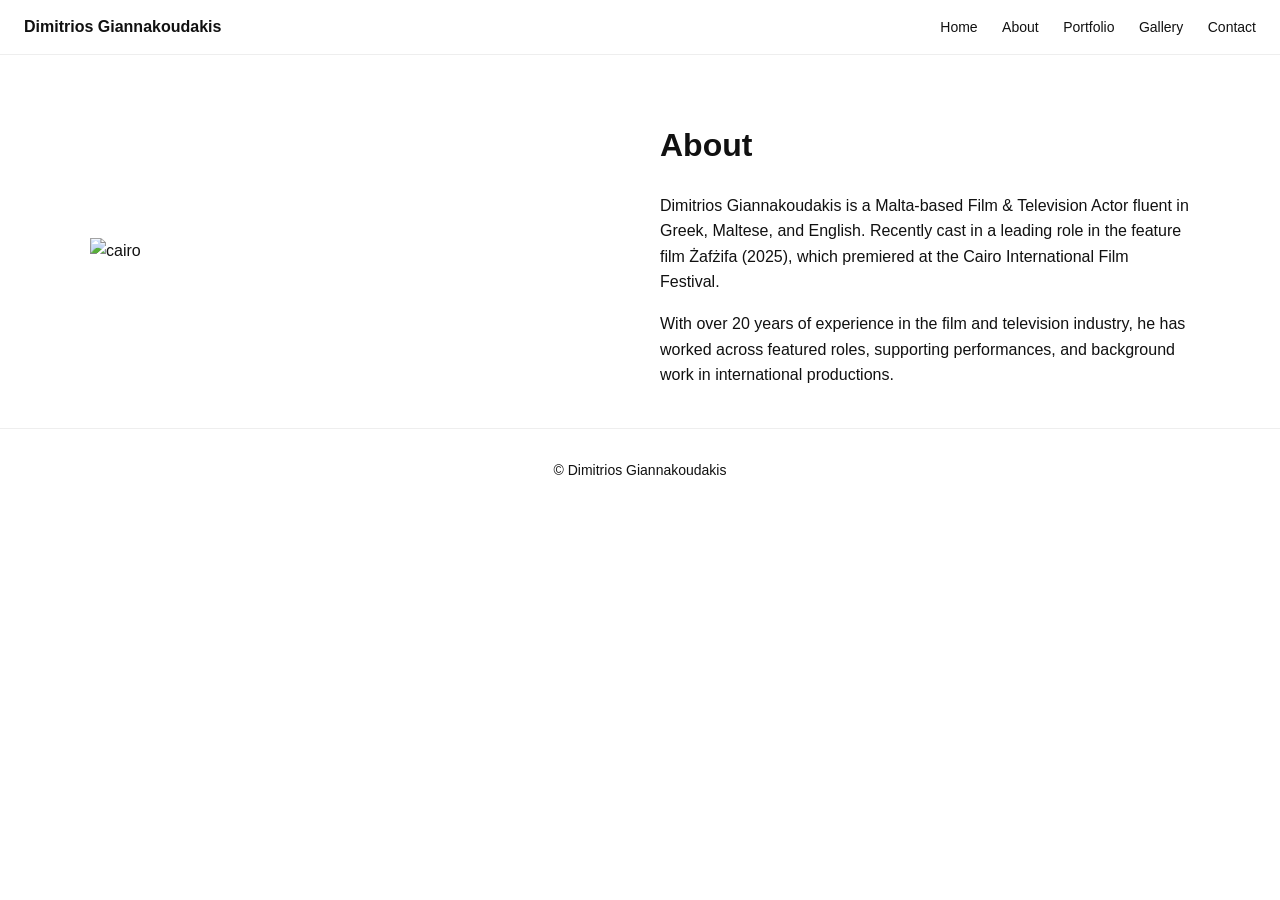
==== about.html @ be98e553 "Add files via upload" ====
<!DOCTYPE html>
<html>
<head>
  <title>About - Dimitrios Giannakoudakis</title>
  <link rel="stylesheet" href="style.css">
</head>

<body>

<nav>
  <div><strong>Dimitrios Giannakoudakis</strong></div>
  <div>
    <a href="index.html">Home</a>
    <a href="about.html">About</a>
    <a href="portfolio.html">Portfolio</a>
    <a href="gallery.html">Gallery</a>
    <a href="contact.html">Contact</a>
  </div>
</nav>

<div class="container featured">
  <img src="images/cairo.jpeg" alt="cairo">
  <div>
    <h1>About</h1>
    <p>
      Dimitrios Giannakoudakis is a Malta-based Film & Television Actor fluent in Greek, Maltese, and English. Recently cast in a leading role in the feature film Żafżifa (2025), which premiered at the Cairo International Film Festival.
    </p>

    <p>
      With over 20 years of experience in the film and television industry, he has worked across featured roles, supporting performances, and background work in international productions.
    </p>
  </div>
</div>

<footer>© Dimitrios Giannakoudakis</footer>

</body>
</html>
---- style.css ----
/* ===== BASE ===== */
body {
  margin: 0;
  padding: 0;
  font-family: Inter, Arial, sans-serif;
  background: #ffffff;
  color: #111;
  line-height: 1.6;
}

a {
  color: inherit;
  text-decoration: none;
}

/* ===== LAYOUT ===== */
.container {
  max-width: 1100px;
  margin: 0 auto;
  padding: 24px 24px; /* reduced from 80px → FIXES BIG GAP */
}


/* ===== NAV ===== */
nav {
  display: flex;
  justify-content: space-between;
  align-items: center;
  padding: 14px 24px; /* reduced for tighter top area */
  border-bottom: 1px solid #eee;
}

nav a {
  margin-left: 20px;
  font-size: 14px;
}

/* ===== HERO ===== */
.hero {
  text-align: center;
  padding: 40px 24px; /* reduced from 120px → FIXES MAIN GAP */
}

.hero h1 {
  font-size: 52px;
  margin: 10px 0;
}

.hero p {
  font-size: 18px;
  color: #666;
  margin: 6px 0; /* tighter spacing */
}

/* ===== BUTTONS ===== */
.btn {
  display: inline-block;
  padding: 12px 20px;
  margin: 10px 8px;
  border: 1px solid #111;
  cursor: pointer;
  transition: 0.3s;
}

.btn.primary {
  background: #111;
  color: #fff;
}

.btn:hover {
  opacity: 0.8;
}

/* ===== SECTIONS ===== */
section {
  margin-bottom: 60px; /* slightly reduced */
}

/* ===== FEATURED CREDIT ===== */
.featured {
  display: grid;
  grid-template-columns: 1fr 1fr;
  gap: 40px;
  align-items: center;
  margin-top: 20px;
}

/* FEATURED LAYOUT (2-column container only) */
.featured {
  display: grid;
  grid-template-columns: 1fr 1fr;
  gap: 40px;
  align-items: center;
}

/* DEFAULT IMAGES (SAFE RULE) */
.featured img {
  width: 100%;
  height: auto;
  display: block;
}

/* PROFILE IMAGE ONLY (HEADSHOT CONTROL) */
.profile img {
  width: 420px;
  height: auto;
  display: block;
  object-fit: cover;
}

/* ZAFŻIFA FEATURE IMAGE */
.film img {
  width: 80%;
  max-width: 400px;
  height: auto;
  display: block;
}

/* PROFILE IMAGE ONLY (HOME + ABOUT) */
.hero img,
.about img {
  max-width: 260px;
  width: 100%;
  height: auto;
  object-fit: cover;
  border-radius: 2px;
}
/* CONTACT LAYOUT */
.contact {
    display: grid;
    grid-template-columns: 1fr 1fr;
    gap: 40px;
    align-items: center;
}

/* CONTACT IMAGE */
.contact-photo img {
    max-width: 300px;
    height: auto;
    display: block;
    object-fit: cover;
}

/* CONTACT AVAILBILITY */
.contact-footer {
    max-width: 1100px;
    margin: 60px auto 0 auto;
    padding: 0 24px;

    display: grid;
    grid-template-columns: repeat(3, 1fr);
    gap: 30px;
}

/* ===== GRID (GALLERY) ===== */
.grid {
  display: grid;
  grid-template-columns: repeat(3, 1fr);
  gap: 10px;
}

.grid img {
    width: 100%;
    height: 450px;   /* 👈 forces equal size */
    object-fit: cover; /* 👈 crops neatly instead of stretching */
    display: block;
}

.grid img:hover {
  transform: scale(1.02);
}




/* ===== FOOTER ===== */
footer {
  text-align: center;
  padding: 30px;
  border-top: 1px solid #eee;
  font-size: 14px;
}
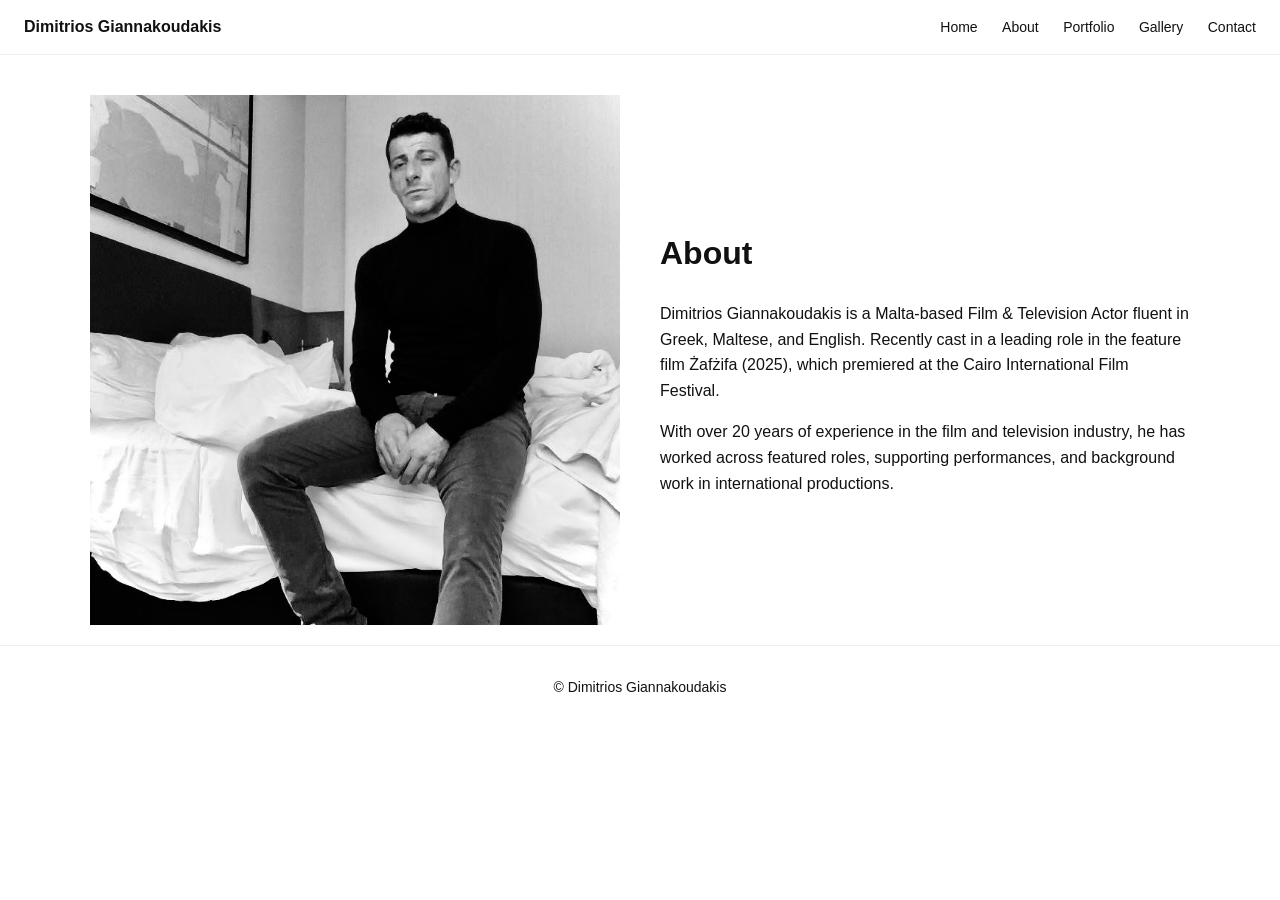
==== commit 04272333: "Update about.html Mobile View" ====
--- a/about.html
+++ b/about.html
@@ -2,6 +2,7 @@
 <html>
 <head>
   <title>About - Dimitrios Giannakoudakis</title>
+  <meta name="viewport" content="width=device-width, initial-scale=1.0">
   <link rel="stylesheet" href="style.css">
 </head>
 
@@ -35,4 +36,4 @@
 <footer>© Dimitrios Giannakoudakis</footer>
 
 </body>
-</html>+</html>
--- a/style.css
+++ b/style.css
@@ -1,182 +1,307 @@
 /* ===== BASE ===== */
-body {
-  margin: 0;
-  padding: 0;
-  font-family: Inter, Arial, sans-serif;
-  background: #ffffff;
-  color: #111;
-  line-height: 1.6;
-}
-
-a {
-  color: inherit;
-  text-decoration: none;
-}
+	body {
+  		margin: 0;
+  		padding: 0;
+  		font-family: Inter, Arial, sans-serif;
+ 		background: #ffffff;
+  		color: #111;
+  		line-height: 1.6;
+	}
+
+	a {
+ 		color: inherit;
+  		text-decoration: none;
+	}
 
 /* ===== LAYOUT ===== */
-.container {
-  max-width: 1100px;
-  margin: 0 auto;
-  padding: 24px 24px; /* reduced from 80px → FIXES BIG GAP */
-}
+	.container {
+ 		max-width: 1100px;
+  		margin: 0 auto;
+  		padding: 24px 24px; /* reduced from 80px → FIXES BIG GAP */
+	}
 
 
 /* ===== NAV ===== */
-nav {
-  display: flex;
-  justify-content: space-between;
-  align-items: center;
-  padding: 14px 24px; /* reduced for tighter top area */
-  border-bottom: 1px solid #eee;
-}
-
-nav a {
-  margin-left: 20px;
-  font-size: 14px;
-}
+	nav {
+  		display: flex;
+  		justify-content: space-between;
+  		align-items: center;
+ 		padding: 14px 24px; /* reduced for tighter top area */
+  		border-bottom: 1px solid #eee;
+		}
+
+	nav a {
+  		margin-left: 20px;
+  		font-size: 14px;
+	}
 
 /* ===== HERO ===== */
-.hero {
-  text-align: center;
-  padding: 40px 24px; /* reduced from 120px → FIXES MAIN GAP */
-}
-
-.hero h1 {
-  font-size: 52px;
-  margin: 10px 0;
-}
-
-.hero p {
-  font-size: 18px;
-  color: #666;
-  margin: 6px 0; /* tighter spacing */
-}
+	.hero {
+ 		text-align: center;
+		  padding: 40px 24px; /* reduced from 120px → FIXES MAIN GAP */
+	}
+
+	.hero h1 {
+  		font-size: 52px;
+  		margin: 10px 0;
+	}
+
+	.hero p {
+ 		font-size: 18px;
+  		color: #666;
+ 		margin: 6px 0; /* tighter spacing */
+	}
 
 /* ===== BUTTONS ===== */
-.btn {
-  display: inline-block;
-  padding: 12px 20px;
-  margin: 10px 8px;
-  border: 1px solid #111;
-  cursor: pointer;
-  transition: 0.3s;
-}
-
-.btn.primary {
-  background: #111;
-  color: #fff;
-}
-
-.btn:hover {
-  opacity: 0.8;
-}
+	.btn {
+ 		display: inline-block;
+  		padding: 12px 20px;
+ 		margin: 10px 8px;
+  		border: 1px solid #111;
+  		cursor: pointer;
+  		transition: 0.3s;
+	}
+
+	.btn.primary {
+ 		background: #111;
+  		color: #fff;
+	}
+
+	.btn:hover {
+  		opacity: 0.8;
+	}
 
 /* ===== SECTIONS ===== */
-section {
-  margin-bottom: 60px; /* slightly reduced */
-}
+	section {
+  		margin-bottom: 60px; /* slightly reduced */
+	}
 
 /* ===== FEATURED CREDIT ===== */
-.featured {
-  display: grid;
-  grid-template-columns: 1fr 1fr;
-  gap: 40px;
-  align-items: center;
-  margin-top: 20px;
-}
+	.featured {
+  		display: grid;
+  		grid-template-columns: 1fr 1fr;
+  		gap: 40px;
+  		align-items: center;
+  		margin-top: 20px;
+	}
 
 /* FEATURED LAYOUT (2-column container only) */
-.featured {
-  display: grid;
-  grid-template-columns: 1fr 1fr;
-  gap: 40px;
-  align-items: center;
-}
+	.featured {
+ 		display: grid;
+  		grid-template-columns: 1fr 1fr;
+  		gap: 40px;
+  		align-items: center;
+	}
 
 /* DEFAULT IMAGES (SAFE RULE) */
-.featured img {
-  width: 100%;
-  height: auto;
-  display: block;
-}
+	.featured img {
+  		width: 100%;
+  		height: auto;
+  		display: block;
+	}
 
 /* PROFILE IMAGE ONLY (HEADSHOT CONTROL) */
-.profile img {
-  width: 420px;
-  height: auto;
-  display: block;
-  object-fit: cover;
-}
+	.profile img {
+  		width: 100%;
+ 		max-width: 420px;
+  		height: auto;
+  		display: block;
+  		object-fit: cover;
+	}
 
 /* ZAFŻIFA FEATURE IMAGE */
-.film img {
-  width: 80%;
-  max-width: 400px;
-  height: auto;
-  display: block;
-}
+	.film img {
+ 		width: 80%;
+  		max-width: 400px;
+  		height: auto;
+  		display: block;
+	}
 
 /* PROFILE IMAGE ONLY (HOME + ABOUT) */
-.hero img,
-.about img {
-  max-width: 260px;
-  width: 100%;
-  height: auto;
-  object-fit: cover;
-  border-radius: 2px;
-}
+	.hero img,
+	.about img {
+  		max-width: 260px;
+  		width: 100%;
+  		height: auto;
+  		object-fit: cover;
+  		border-radius: 2px;
+	}
+
 /* CONTACT LAYOUT */
-.contact {
-    display: grid;
-    grid-template-columns: 1fr 1fr;
-    gap: 40px;
-    align-items: center;
-}
+	.contact {
+   		display: grid;
+    	grid-template-columns: 1fr 1fr;
+    	gap: 40px;
+    	align-items: center;
+	}
 
 /* CONTACT IMAGE */
-.contact-photo img {
-    max-width: 300px;
-    height: auto;
-    display: block;
-    object-fit: cover;
-}
+	.contact-photo img {
+    	max-width: 300px;
+    	height: auto;
+    	display: block;
+    	object-fit: cover;
+	}
 
 /* CONTACT AVAILBILITY */
-.contact-footer {
-    max-width: 1100px;
-    margin: 60px auto 0 auto;
-    padding: 0 24px;
-
-    display: grid;
-    grid-template-columns: repeat(3, 1fr);
-    gap: 30px;
-}
+	.contact-footer {
+    	max-width: 1100px;
+    	margin: 60px auto 0 auto;
+    	padding: 0 24px;
+    	display: grid;
+    	grid-template-columns: repeat(3, 1fr);
+    	gap: 30px;
+	}
 
 /* ===== GRID (GALLERY) ===== */
-.grid {
-  display: grid;
-  grid-template-columns: repeat(3, 1fr);
-  gap: 10px;
-}
-
-.grid img {
-    width: 100%;
-    height: 450px;   /* 👈 forces equal size */
-    object-fit: cover; /* 👈 crops neatly instead of stretching */
-    display: block;
-}
-
-.grid img:hover {
-  transform: scale(1.02);
-}
-
-
-
+	.grid {
+  		display: grid;
+  		grid-template-columns: repeat(3, 1fr);
+  		gap: 10px;
+	}
+
+	.grid img {
+    	width: 100%;
+    	height: 450px;   /* 👈 forces equal size */
+    	object-fit: cover; /* 👈 crops neatly instead of stretching */
+    	display: block;
+	}
+
+	.grid img:hover {
+  		transform: scale(1.02);
+	}
 
 /* ===== FOOTER ===== */
-footer {
-  text-align: center;
-  padding: 30px;
-  border-top: 1px solid #eee;
-  font-size: 14px;
-}+	footer {
+ 	 	text-align: center;
+  		padding: 30px;
+  		border-top: 1px solid #eee;
+  		font-size: 14px;
+	}
+
+/* ===== MOBILE VIEW ===== */
+@media (max-width: 768px) {
+
+/* Navigation */
+    nav {
+        flex-direction: column;
+        gap: 15px;
+        text-align: center;
+    }
+
+    nav div:last-child {
+        display: flex;
+        flex-wrap: wrap;
+        justify-content: center;
+        gap: 15px;
+    }
+
+    nav a {
+        margin: 0;
+    }
+
+/* Hero and two-column layouts */
+    .featured,
+    .contact {
+        grid-template-columns: 1fr;
+        text-align: center;
+		align-items: center;
+        gap: 20px;
+    }
+
+/* IMAGES */
+/* ===== PROFILE (HOME HEADSHOT) ===== */
+	.profile {
+ 	 	display: flex;
+  		justify-content: center;
+  		align-items: center;
+	}
+
+	.profile img {
+  		width: 100%;
+  		max-width: 280px;
+  		height: auto;
+  		display: block;
+  		object-fit: cover;
+	}
+
+/* ===== CONTACT IMAGE ===== */
+	.contact-photo {
+  		display: flex;
+  		justify-content: center;
+  		align-items: center;
+	}
+
+	.contact-photo img {
+ 		width: 100%;
+  		max-width: 250px;
+  		height: auto;
+  		display: block;
+  		object-fit: cover;
+	}
+
+/* ===== FILM FEATURE IMAGE ===== */
+	.film {
+  		display: flex;
+  		justify-content: center;
+  		align-items: center;
+  		margin: 30px auto;
+	}
+
+	.film img {
+  		width: 100%;
+  		max-width: 500px;
+  		height: auto;
+  		display: block;
+  		object-fit: cover;
+	}
+
+/* ===== HERO (TEXT BLOCK) ===== */
+	.hero {
+  		padding: 20px 10px;
+  		width: 100%;
+	}
+
+  		display: flex;
+  		flex-direction: column;
+  		justify-content: center;
+  		align-items: center;
+  		text-align: center;
+	}
+
+/* Headings */
+    .hero h1 {
+        font-size: 36px;
+    	}
+
+    .hero p {
+        font-size: 16px;
+    	}
+
+/* Gallery grid */
+    .grid {
+        grid-template-columns: 1fr;
+    	}
+
+/* Slideshow */
+    .slideshow {
+        max-width: 90%;
+        height: 400px;
+    }
+
+/* Contact footer blocks */
+    .contact-footer {
+        flex-direction: column;
+        align-items: center;
+        gap: 30px;
+        text-align: center;
+	}
+
+    .contact-block {
+        max-width: 300px;
+    }
+/* Container padding */
+    .container {
+        padding: 20px;
+    	}
+	}
